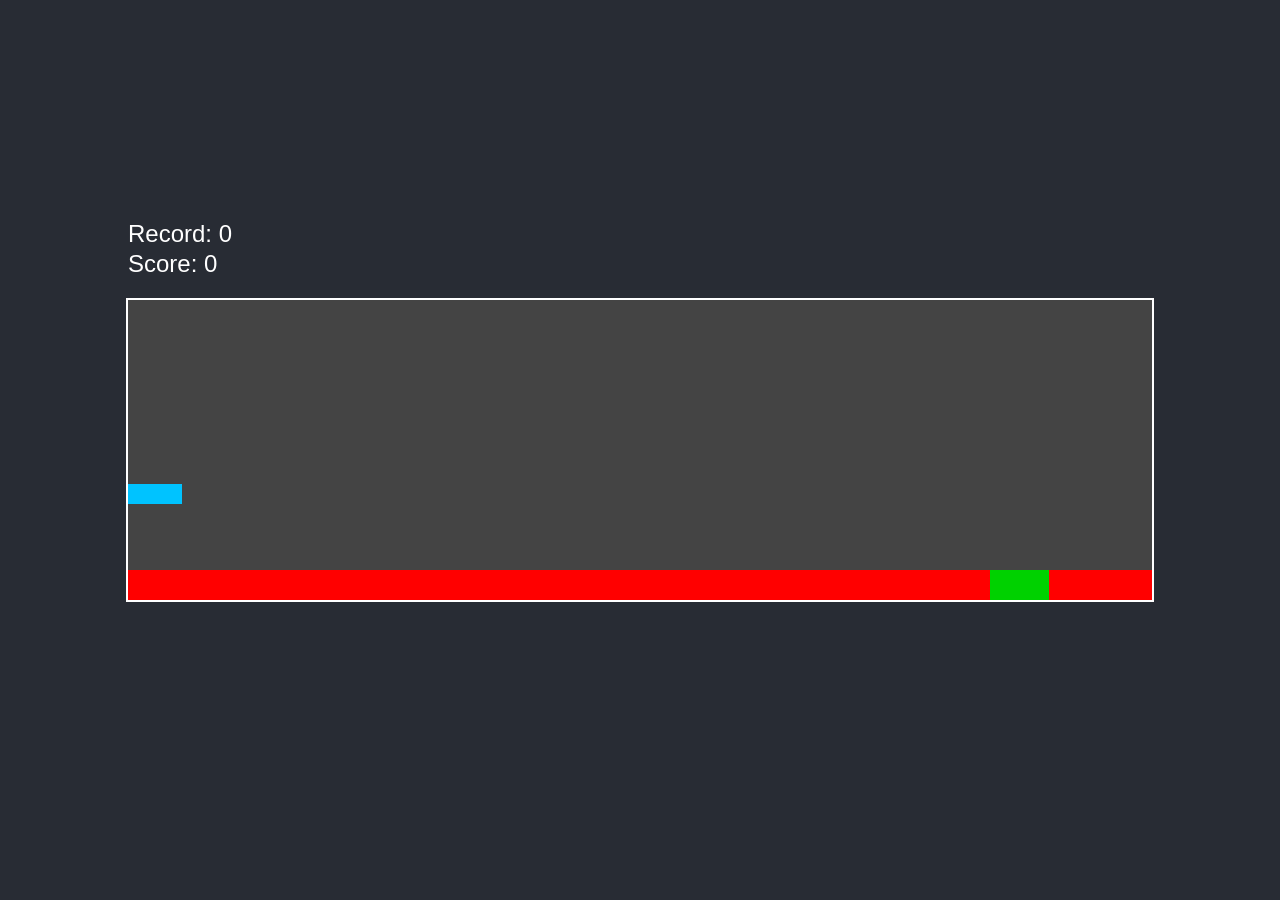
==== index.html @ 2b431bc6 "Supprime le dossier et déplace les fichiers à la racine" ====
<!DOCTYPE html>
<html lang="en">
<head>
    <meta charset="UTF-8">
    <meta name="viewport" content="width=device-width, initial-scale=1.0">
    <title>Stop the Shape</title>
    <link rel="stylesheet" href="style.css">
</head>
<body>
    <div id="game-container">
        <div id="score">Score: 0</div>
        <div id="best-record">Record: 0</div>
        <div class="zone red-zone left"></div>
        <div class="zone green-zone"></div>
        <div class="zone red-zone right"></div>
        <div class="shape"></div>
    </div>
    <script src="script.js"></script>
</body>
</html>
---- style.css ----
body {
    margin: 0;
    font-family: Arial, sans-serif;
    display: flex;
    justify-content: center;
    align-items: center;
    height: 100vh;
    background-color: #282c34;
    overflow: hidden;
}

#game-container {
    position: relative;
    width: 80%;
    height: 300px;
    border: 2px solid #fff;
    background-color: #444;
}

.zone {
    position: absolute;
    bottom: 0;
    height: 30px;
}

.green-zone {
    background-color: rgb(0, 209, 0);
}

.red-zone {
    background-color: red;
}

.left {
    left: 0;
}

.right {
    right: 0;
}

.shape {
    position: absolute;
    background-color: rgb(0, 195, 255);
}

#score, #best-record {
    position: absolute;
    top: -50px;
    color: white;
    font-size: 24px;
}

#best-record {
    top: -80px;
}
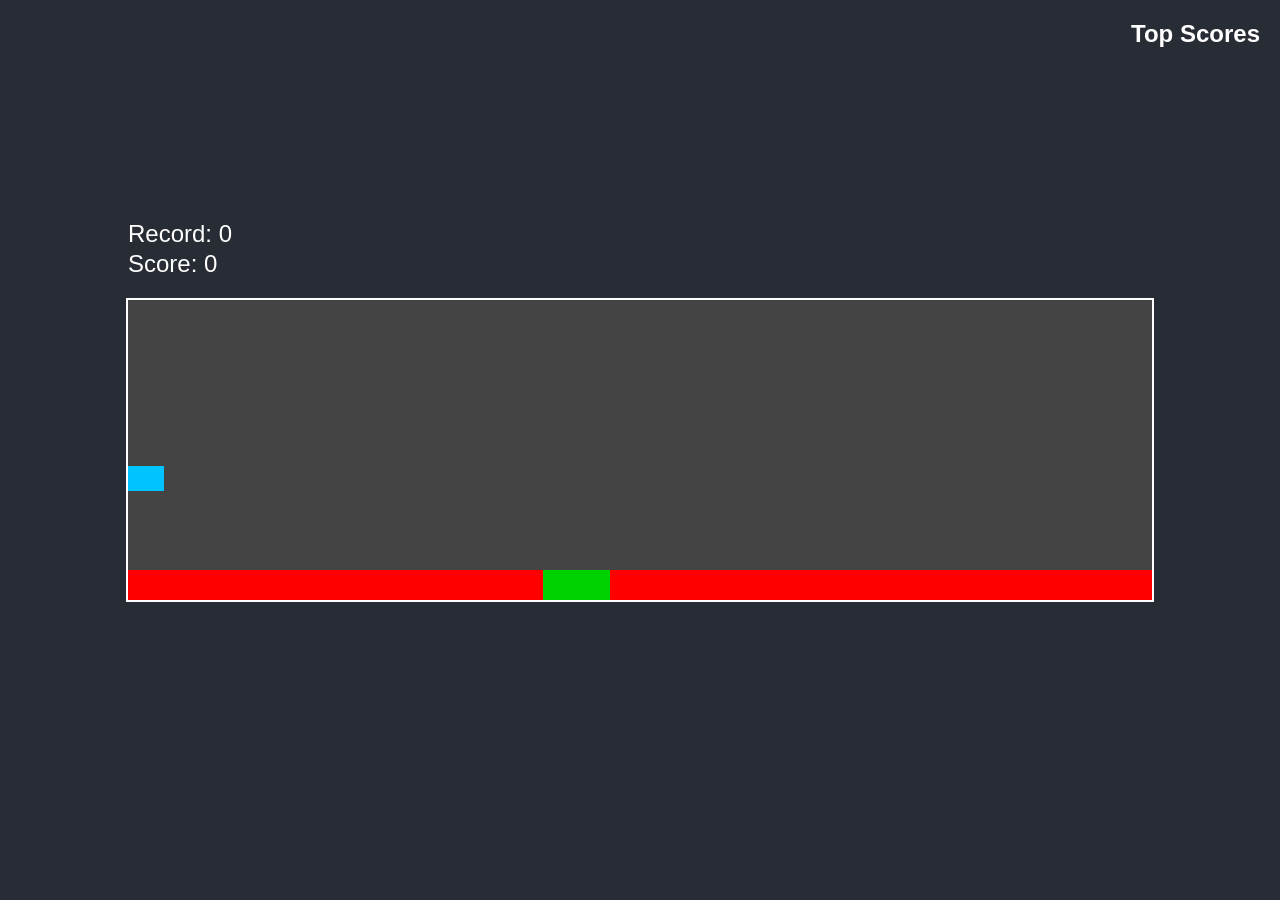
==== commit 401a8833: "Ajout d'un leaderboard" ====
--- a/index.html
+++ b/index.html
@@ -15,6 +15,10 @@
         <div class="zone red-zone right"></div>
         <div class="shape"></div>
     </div>
+    <div id="top-scores">
+        <h2>Top Scores</h2>
+        <div id="top-scores-list"></div>
+    </div>
     <script src="script.js"></script>
 </body>
 </html>
--- a/style.css
+++ b/style.css
@@ -7,6 +7,7 @@
     height: 100vh;
     background-color: #282c34;
     overflow: hidden;
+    position: relative;
 }
 
 #game-container {
@@ -53,4 +54,21 @@
 
 #best-record {
     top: -80px;
+}
+
+#top-scores {
+    position: absolute;
+    top: 20px;
+    right: 20px;
+    color: white;
+    text-align: right;
+}
+
+#top-scores h2 {
+    margin: 0;
+    font-size: 24px;
+}
+
+#top-scores-list {
+    font-size: 18px;
 }
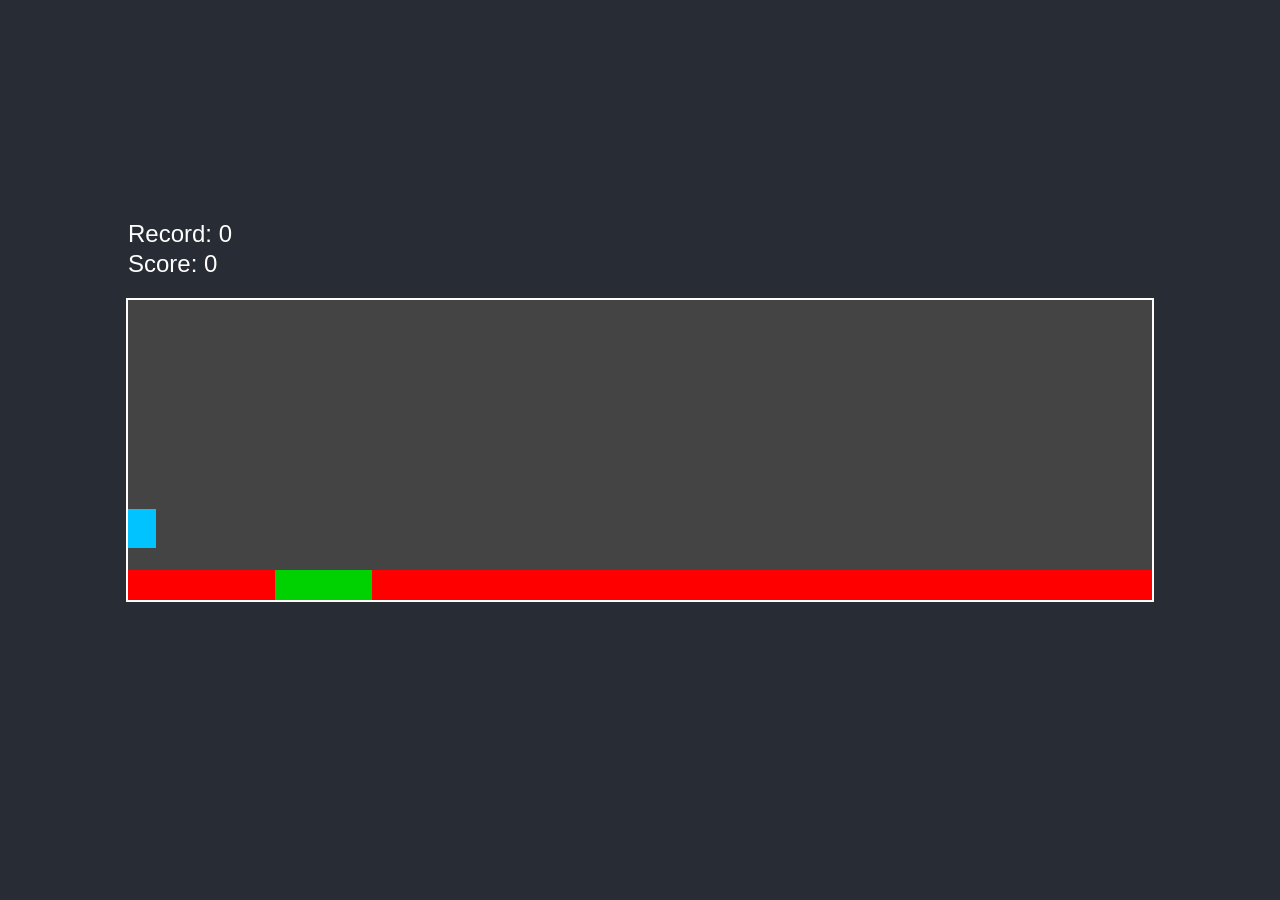
==== commit 295f369f: "Ajoute le mouvement vertical des formes lorsque le score dépasse 20" ====
--- a/index.html
+++ b/index.html
@@ -15,10 +15,7 @@
         <div class="zone red-zone right"></div>
         <div class="shape"></div>
     </div>
-    <div id="top-scores">
-        <h2>Top Scores</h2>
-        <div id="top-scores-list"></div>
-    </div>
+    
     <script src="script.js"></script>
 </body>
 </html>
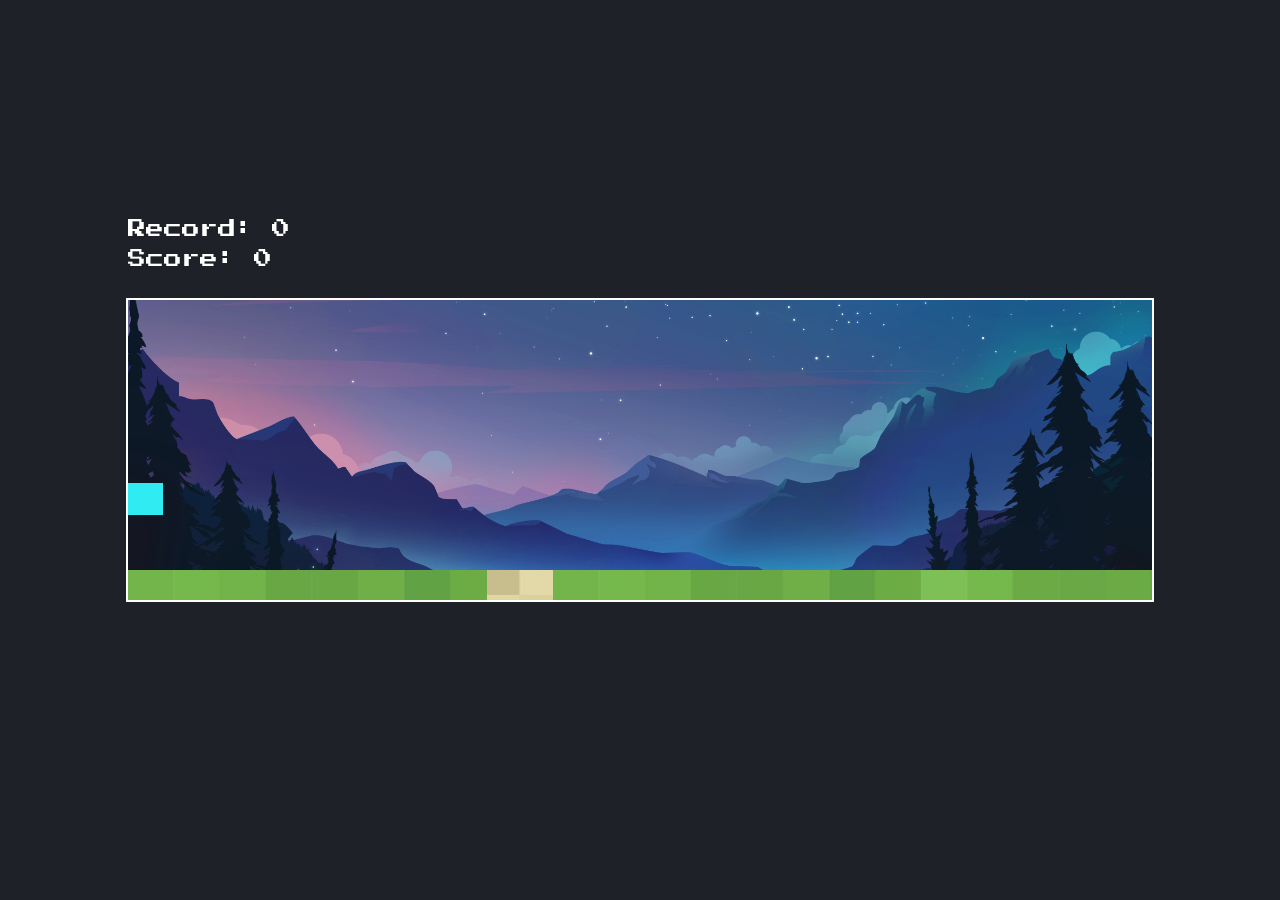
==== commit 8fa6d9be: "Changement du décors" ====
--- a/index.html
+++ b/index.html
@@ -5,6 +5,7 @@
     <meta name="viewport" content="width=device-width, initial-scale=1.0">
     <title>Stop the Shape</title>
     <link rel="stylesheet" href="style.css">
+    <link href="https://fonts.googleapis.com/css2?family=Press+Start+2P&display=swap" rel="stylesheet">
 </head>
 <body>
     <div id="game-container">
--- a/style.css
+++ b/style.css
@@ -5,7 +5,7 @@
     justify-content: center;
     align-items: center;
     height: 100vh;
-    background-color: #282c34;
+    background-color: #1e2127;
     overflow: hidden;
     position: relative;
 }
@@ -15,7 +15,10 @@
     width: 80%;
     height: 300px;
     border: 2px solid #fff;
-    background-color: #444;
+    background: url('img/background.jpg') no-repeat center center;
+    background-size: cover;
+    background-position: center 50%;
+    
 }
 
 .zone {
@@ -25,11 +28,12 @@
 }
 
 .green-zone {
-    background-color: rgb(0, 209, 0);
+    background-image: url('img/redfloor.jpg');
+    
 }
 
 .red-zone {
-    background-color: red;
+    background-image: url('img/grass.jpg');
 }
 
 .left {
@@ -42,33 +46,18 @@
 
 .shape {
     position: absolute;
-    background-color: rgb(0, 195, 255);
+    background-image: url('img/bluecube.png');
 }
 
 #score, #best-record {
     position: absolute;
     top: -50px;
     color: white;
-    font-size: 24px;
+    font-size: 18px;
+    font-family: 'Press Start 2P', cursive; 
+
 }
 
 #best-record {
     top: -80px;
-}
-
-#top-scores {
-    position: absolute;
-    top: 20px;
-    right: 20px;
-    color: white;
-    text-align: right;
-}
-
-#top-scores h2 {
-    margin: 0;
-    font-size: 24px;
-}
-
-#top-scores-list {
-    font-size: 18px;
 }
